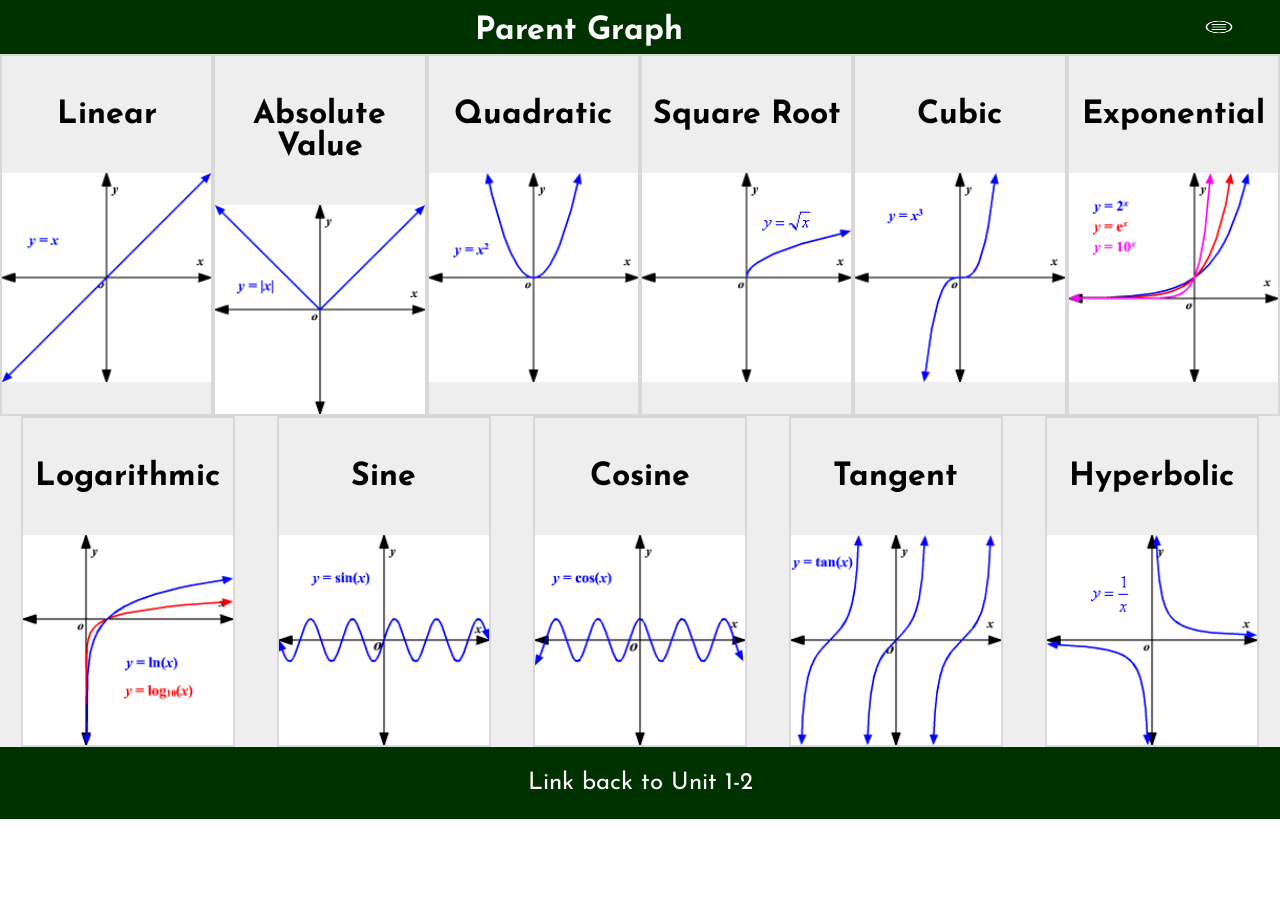
==== pg.html @ 0e51635f "Feat: Added parent graph" ====
<!DOCTYPE html>
<html lang="en">

<head>
  <meta charset="UTF-8">
  <meta name="viewport" content="width=device-width, initial-scale=1.0">
  <meta http-equiv="X-UA-Compatible" content="ie=edge">
  <title>AP Calculus: Parent Graph</title>
  <link rel="stylesheet" href="./css/master.css">
  <link rel="icon" href="./img/misc/icon.png">
  <script src="./javascript/function.js" charset="utf-8"></script>
</head>

<body>
  <div class="nav">
    <h1>Parent Graph</h1>
    <button onclick="maxMenu()"><img src="./img/misc/menu.png" alt="Menu Button"></button>
  </div>
  <div class="menu">
    <button onclick="miniMenu()">&gt;</button>
    <a href="./index.html">1-1</a>
    <a href="./unit1-2.html">1-2</a>
    <a href="./unit1-3.html">1-3</a>
    <a href="./unit1-4.html">1-4</a>
    <a href="./unit1-5.html">1-5</a>
    <a href="./unit1-6.html">1-6</a>
    <a href="./pg.html">Parent Graphs</a>
    <a href="">Homework</a>
  </div>
  <div class="pg">
    <div>
      <h4>Linear</h4>
      <img src="./img/notes/pg/linear.gif" alt="">
    </div>
    <div>
      <h4>Absolute Value</h4>
      <img src="./img/notes/pg/av.gif" alt="">
    </div>
    <div>
      <h4>Quadratic</h4>
      <img src="./img/notes/pg/quad.gif" alt="">
    </div>
    <div>
      <h4>Square Root</h4>
      <img src="./img/notes/pg/root.gif" alt="">
    </div>
    <div>
      <h4>Cubic</h4>
      <img src="./img/notes/pg/cube.gif" alt="">
    </div>
    <div>
      <h4>Exponential</h4>
      <img src="./img/notes/pg/expo.gif" alt="">
    </div>
    <div>
      <h4>Logarithmic</h4>
      <img src="./img/notes/pg/loga.gif" alt="">
    </div>
    <div>
      <h4>Sine</h4>
      <img src="./img/notes/pg/sine.gif" alt="">
    </div>
    <div>
      <h4>Cosine</h4>
      <img src="./img/notes/pg/cos.gif" alt="">
    </div>
    <div>
      <h4>Tangent</h4>
      <img src="./img/notes/pg/tan.gif" alt="">
    </div>
    <div>
      <h4>Hyperbolic</h4>
      <img src="./img/notes/pg/hyper.gif" alt="">
    </div>
  </div>
  <div class="pgLink">
    <a href="./unit1-2.html">Link back to Unit 1-2</a>
  </div>
</body>

</html>
---- css/master.css ----
@import url('https://fonts.googleapis.com/css?family=Crete+Round|Josefin+Sans');

body {
  margin: 0;
}

.nav {
  display: flex;
  flex-direction: row;
  height: 6vh;
  background-color: rgb(0, 50, 0);
  user-select: none;
}

.nav h1 {
  width: 90%;
  margin: 0;
  text-align: center;
  line-height: 6vh;
  font-family: 'Josefin Sans';
  padding: 0 1em;
  padding-top: .125em;
  color: white;
}

.nav button {
  width: 10%;
  padding: 0;
  cursor: pointer;
  background: none;
  border: none;
  display: flex;
  justify-content: center;
  align-items: center;
}

.nav button img {
  height: 25%;
  width: 25%;
}

.menu {
  display: none;
  flex-direction: column;
  width: 0;
  height: 100%;
  background-color: rgb(0, 75, 0);
  position: absolute;
  top: 0;
  right: 0;
}

.menu * {
  font-family: 'Crete Round';
  font-size: 3vh;
  text-decoration: none;
  padding: .25em 1em;
  background: none;
  border: none;
  border-top: 2px solid #BFCCBF;
  cursor: pointer;
  user-select: none;
  color: white;
  text-align: center;
}

.menu button:first-child {
  border: none;
}

.header {
  height: 40vh;
  background-image: linear-gradient(rgba(0, 0, 0, 0.65), rgba(0, 0, 0, 0.65)), url(../img/misc/header.jpg);
  background-size: cover;
  display: flex;
  flex-direction: column;
  justify-content: center;
  align-items: center;
}

.header * {
  margin: 0;
  color: white;
}

.header h1 {
  font-family: 'Josefin Sans';
  font-size: 10vh;
}

.header div {
  display: flex;
  flex-direction: row;
  width: 50%;
}

.header div div {
  width: 50%;
  height: 10vh;
  display: flex;
  flex-direction: column;
  justify-content: space-between;
  align-items: center;
}

.header div div p {
  font-family: 'Crete Round';
  font-size: 2vh;
}

.test {
  height: 100vh;
}

.content {
  height: 20vw;
  background-color: #eeeeee;
  display: flex;
  flex-direction: row;
  border-bottom: 2px solid #d8d8d8;
}

.content:nth-child(even) {
  flex-direction: row-reverse;
}

.content div {
  width: 80vw;
  height: 100%;
}

.content div h3 {
  margin: 0;
  font-family: 'Josefin Sans';
  font-size: 3em;
  padding: 1em 2em;
}

.content div p {
  margin: 0;
  font-family: 'Crete Round';
  font-size: 1.5em;
  padding: 0 4em;
}

.content img {
  height: 100%;
  width: 20vw;
}

.row4content {
  background-color: #eeeeee;
  display: flex;
  flex-direction: column;
  align-items: center;
  padding-bottom: 1em;
  border-bottom: 2px solid #d8d8d8;
}

.row4content h3 {
  font-family: 'Josefin Sans';
  font-size: 3em;
}

.row4content div {
  display: flex;
  flex-direction: row;
  justify-content: space-around;
  width: 100%;
}

.row4content div div {
  display: flex;
  flex-direction: column;
  width: 15%;
}

.row4content div div img {
  width: 100%;
  height: auto;
}

.row4content div div h4 {
  font-family: 'Josefin Sans';
  text-align: center;
}

.row4content div div p {
  font-family: 'Crete Round';
  margin: 0;
}

.pgLink {
  display: flex;
  width: 100%;
  background-color: rgb(0, 50, 0);
}

.pgLink a {
  width: 100%;
  text-align: center;
  padding: 1em;
  text-decoration: none;
  font-size: 1.5em;
  color: white;
  font-family: 'Josefin Sans';
}

.pg {
  display: flex;
  flex-direction: row;
  flex-wrap: wrap;
  justify-content: space-around;
  background-color: #eeeeee;
}

.pg div {
  width: 16.66%;
  display: flex;
  flex-direction: column;
  border: 2px solid #d8d8d8;
  box-sizing: border-box;
}

.pg div img {
  width: 100%;
  height: auto;
}

.pg div h4 {
  font-family: 'Josefin Sans';
  font-size: 2em;
  text-align: center;
}

@media only screen and (max-width: 767px) {
  .nav h1 {
    font-size: 3vh;
    width: 75%;
  }

  .nav button {
    width: 25%;
  }

  .header h1 {
    font-size: 4vh;
  }

  .header div {
    width: 75%;
  }

  .content:nth-child(n) {
    height: 80vh;
    flex-direction: column;
  }

  .content div {
    width: 100%;
    height: 30vh;
  }

  .content div h3 {
    padding: .5em 1em;
    font-size: 4vh;
  }

  .content div p {
    padding: 0 2em;
    font-size: 2vh;
  }

  .content img {
    height: 50vh;
    width: 100vw;
  }

  .row4content div {
    flex-direction: column;
    justify-content: flex-start;
  }

  .row4content div div {
    width: 100%;
    border-bottom: 3px solid rgb(0, 75, 0);
  }

  .row4content div div img {
    order: 1;
  }

  .row4content div div h4 {
    font-size: 2em;
    margin: .5em 0;
  }

  .row4content div div p {
    margin: .5em 2em;
  }

  .pg {
    flex-direction: column;
  }

  .pg div {
    width: 100%;
  }
}
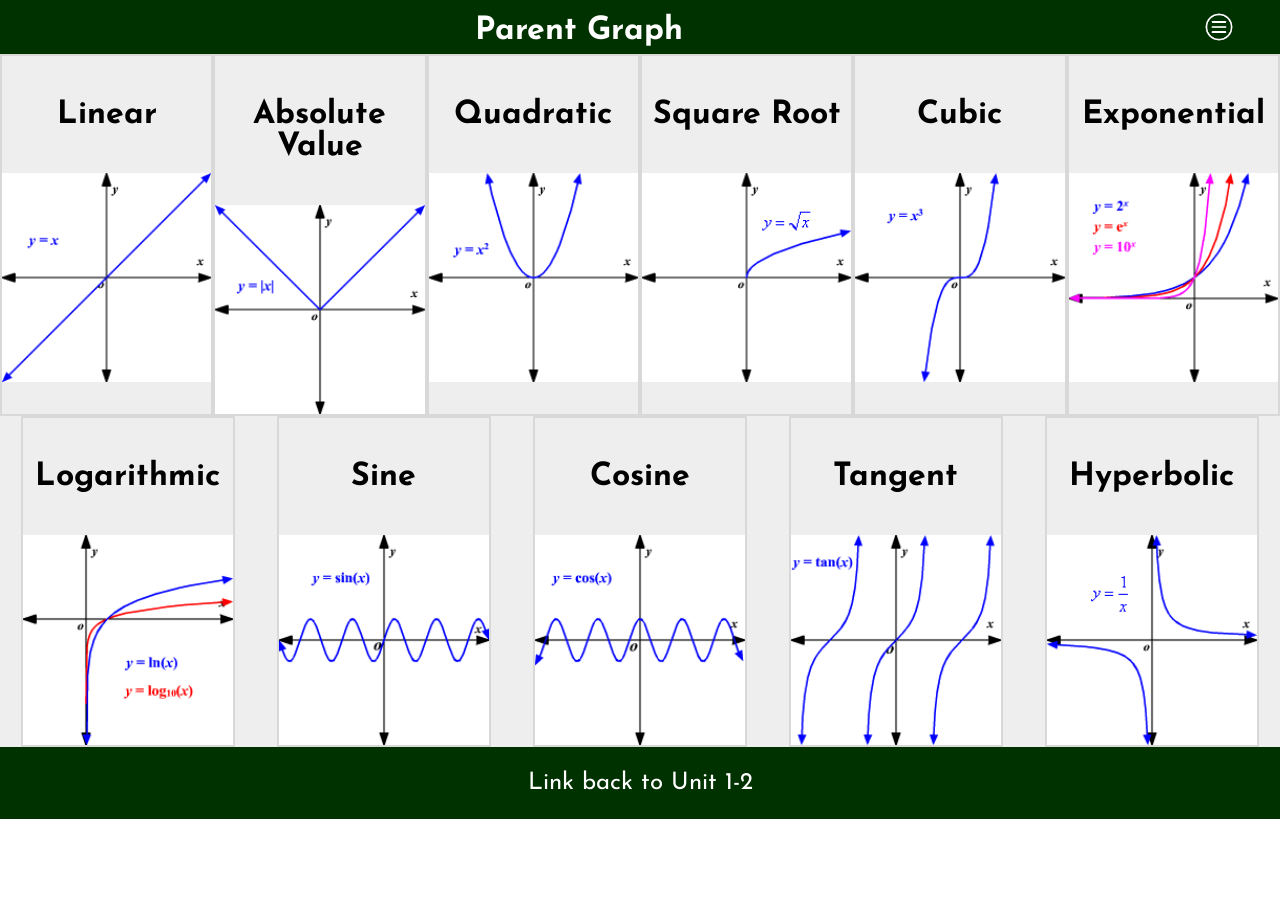
==== commit 4e2bb5fe: "Feat: Added homework website" ====
--- a/pg.html
+++ b/pg.html
@@ -25,7 +25,7 @@
     <a href="./unit1-5.html">1-5</a>
     <a href="./unit1-6.html">1-6</a>
     <a href="./pg.html">Parent Graphs</a>
-    <a href="">Homework</a>
+    <a href="dydx-of-williamson-equal-ortega.netlify.com">Homework</a>
   </div>
   <div class="pg">
     <div>
--- a/css/master.css
+++ b/css/master.css
@@ -1,4 +1,4 @@
-@import url('https://fonts.googleapis.com/css?family=Crete+Round|Josefin+Sans');
+@import url('https://fonts.googleapis.com/css?family=Josefin+Sans|Poppins');
 
 body {
   margin: 0;
@@ -35,7 +35,7 @@
 }
 
 .nav button img {
-  height: 25%;
+  height: auto;
   width: 25%;
 }
 
@@ -51,7 +51,7 @@
 }
 
 .menu * {
-  font-family: 'Crete Round';
+  font-family: 'Poppins';
   font-size: 3vh;
   text-decoration: none;
   padding: .25em 1em;
@@ -104,12 +104,8 @@
 }
 
 .header div div p {
-  font-family: 'Crete Round';
+  font-family: 'Poppins';
   font-size: 2vh;
-}
-
-.test {
-  height: 100vh;
 }
 
 .content {
@@ -138,7 +134,7 @@
 
 .content div p {
   margin: 0;
-  font-family: 'Crete Round';
+  font-family: 'Poppins';
   font-size: 1.5em;
   padding: 0 4em;
 }
@@ -186,7 +182,7 @@
 }
 
 .row4content div div p {
-  font-family: 'Crete Round';
+  font-family: 'Poppins';
   margin: 0;
 }
 
@@ -306,4 +302,12 @@
   .pg div {
     width: 100%;
   }
+
+  .nd div p {
+    font-size: 1.5vh;
+  }
+
+  .td div p {
+    font-size: 1.75vh;
+  }
 }
